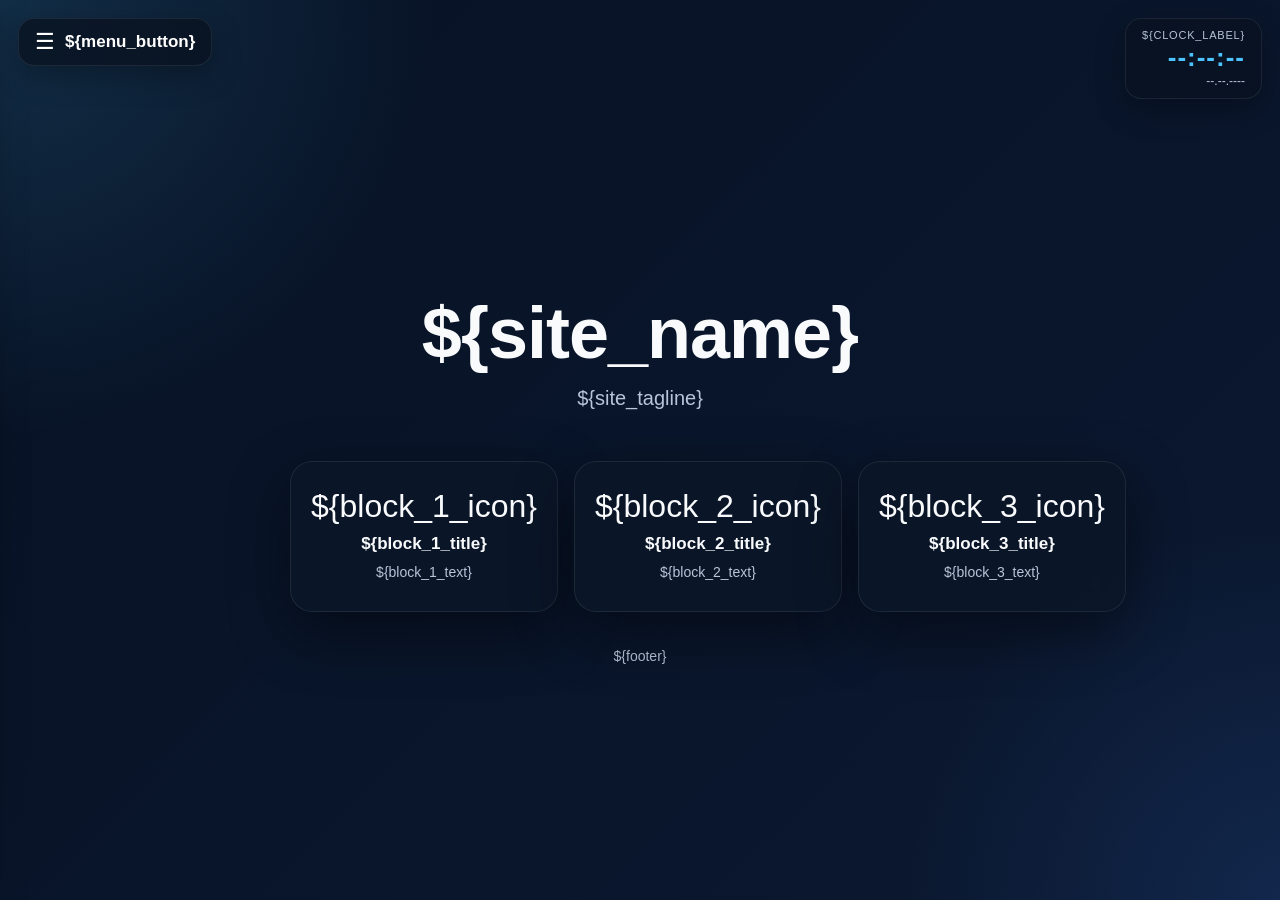
==== main_page/index.html @ a85d3cde "Add files via upload" ====
<!DOCTYPE html>
<html lang="uk">
<head>
    <meta charset="UTF-8">
    <meta name="viewport" content="width=device-width, initial-scale=1.0">
    <title>${site_title}</title>
    <link rel="stylesheet" href="/main_page/style.css">
</head>
<body>

    <div id="menu-overlay" class="menu-overlay" onclick="closeMenu()"></div>

    <button id="menu-open" class="menu-button" onclick="openMenu()" type="button">
        <span class="menu-button-icon">☰</span>
        <span class="menu-button-text">${menu_button}</span>
    </button>

    <aside id="side-menu" class="side-menu">
        <div class="side-top">
            <button class="back-button" onclick="closeMenu()" type="button">
                <span>←</span>
                <span>${menu_back}</span>
            </button>

            <div class="menu-title-wrap">
                <div class="menu-mini-label">Tuzion</div>
                <h2>${menu_title}</h2>
            </div>
        </div>

        <nav class="menu-links">
            <a href="/games" class="menu-link">
                <span class="menu-link-icon">🎮</span>
                <span>${menu_games}</span>
            </a>
            <a href="/weather" class="menu-link">
                <span class="menu-link-icon">🌤️</span>
                <span>${menu_weather}</span>
            </a>
        </nav>
    </aside>

    <div class="clock-widget">
        <div class="clock-widget-label">${clock_label}</div>
        <div id="kyiv-clock" class="clock-widget-time">--:--:--</div>
        <div id="kyiv-date" class="clock-widget-date">--.--.----</div>
    </div>

    <main class="page">
        <section class="hero-section">

            <div class="site-name">${site_name}</div>
            <p class="site-tagline">${site_tagline}</p>

            <div class="info-grid">
                <div class="info-card">
                    <div class="info-card-icon">${block_1_icon}</div>
                    <div class="info-card-title">${block_1_title}</div>
                    <div class="info-card-text">${block_1_text}</div>
                </div>
                <div class="info-card">
                    <div class="info-card-icon">${block_2_icon}</div>
                    <div class="info-card-title">${block_2_title}</div>
                    <div class="info-card-text">${block_2_text}</div>
                </div>
                <div class="info-card">
                    <div class="info-card-icon">${block_3_icon}</div>
                    <div class="info-card-title">${block_3_title}</div>
                    <div class="info-card-text">${block_3_text}</div>
                </div>
            </div>

            <div class="footer-text">${footer}</div>
        </section>
    </main>

    <script src="/script.js"></script>
</body>
</html>
---- main_page/style.css ----
* {
    margin: 0;
    padding: 0;
    box-sizing: border-box;
}

:root {
    --bg-1: #071224;
    --bg-2: #0b1830;
    --panel: rgba(12, 22, 40, 0.82);
    --panel-2: rgba(255, 255, 255, 0.05);
    --border: rgba(255, 255, 255, 0.08);
    --text: #f8fafc;
    --muted: #b8c4d9;
    --accent: #4cc2ff;
    --accent-2: #7dd3fc;
    --shadow: 0 20px 60px rgba(0, 0, 0, 0.45);
}

body {
    font-family: Arial, sans-serif;
    color: var(--text);
    min-height: 100vh;
    background:
        radial-gradient(circle at top left, rgba(76, 194, 255, 0.16), transparent 28%),
        radial-gradient(circle at bottom right, rgba(59, 130, 246, 0.14), transparent 25%),
        linear-gradient(135deg, var(--bg-1), var(--bg-2));
    overflow-x: hidden;
}

/* ── Годинник (правий верхній кут) ── */
.clock-widget {
    position: fixed;
    top: 18px;
    right: 18px;
    z-index: 1200;
    text-align: right;
    background: rgba(10, 18, 33, 0.78);
    border: 1px solid var(--border);
    border-radius: 16px;
    padding: 10px 16px;
    backdrop-filter: blur(10px);
    box-shadow: 0 10px 30px rgba(0, 0, 0, 0.28);
    min-width: 130px;
}

.clock-widget-label {
    font-size: 11px;
    color: var(--muted);
    text-transform: uppercase;
    letter-spacing: 0.8px;
    margin-bottom: 2px;
}

.clock-widget-time {
    font-size: 26px;
    font-weight: bold;
    color: var(--accent);
    letter-spacing: 1px;
    line-height: 1.1;
}

.clock-widget-date {
    font-size: 12px;
    color: var(--muted);
    margin-top: 2px;
}

/* ── Сторінка ── */
.page {
    min-height: 100vh;
    display: flex;
    justify-content: center;
    align-items: center;
    padding: 100px 28px 40px;
}

.hero-section {
    width: min(100%, 700px);
    text-align: center;
}

/* ── Заголовок ── */
.site-name {
    font-size: 72px;
    font-weight: bold;
    line-height: 1;
    letter-spacing: -1px;
    color: var(--text);
    margin-bottom: 14px;
}

.site-tagline {
    font-size: 20px;
    color: var(--muted);
    margin-bottom: 48px;
    line-height: 1.5;
}

/* ── 3 блоки ── */
.info-grid {
    display: grid;
    grid-template-columns: repeat(3, 1fr);
    gap: 16px;
    margin-bottom: 36px;
}

.info-card {
    background: var(--panel);
    border: 1px solid var(--border);
    border-radius: 22px;
    padding: 28px 20px;
    backdrop-filter: blur(12px);
    box-shadow: var(--shadow);
    transition: border-color 0.2s ease, transform 0.2s ease;
}

.info-card:hover {
    border-color: rgba(76, 194, 255, 0.2);
    transform: translateY(-3px);
}

.info-card-icon {
    font-size: 32px;
    margin-bottom: 12px;
    line-height: 1;
}

.info-card-title {
    font-size: 17px;
    font-weight: bold;
    color: var(--text);
    margin-bottom: 8px;
}

.info-card-text {
    font-size: 14px;
    color: var(--muted);
    line-height: 1.5;
}

/* ── Футер ── */
.footer-text {
    color: var(--muted);
    font-size: 14px;
}

/* ── Кнопка меню ── */
.menu-button {
    position: fixed;
    top: 18px;
    left: 18px;
    z-index: 1200;
    border: none;
    background: rgba(10, 18, 33, 0.78);
    color: white;
    border-radius: 16px;
    padding: 12px 16px;
    display: inline-flex;
    align-items: center;
    gap: 10px;
    cursor: pointer;
    border: 1px solid var(--border);
    box-shadow: 0 10px 30px rgba(0, 0, 0, 0.28);
    backdrop-filter: blur(10px);
    transition: 0.2s ease;
}

.menu-button:hover {
    transform: translateY(-1px);
    background: rgba(16, 27, 49, 0.95);
}

.menu-button-icon {
    font-size: 22px;
    line-height: 1;
}

.menu-button-text {
    font-size: 17px;
    font-weight: bold;
}

/* ── Оверлей меню ── */
.menu-overlay {
    position: fixed;
    inset: 0;
    z-index: 998;
    background: rgba(0, 0, 0, 0.42);
    opacity: 0;
    visibility: hidden;
    pointer-events: none;
    transition: 0.25s ease;
}

.menu-overlay.open {
    opacity: 1;
    visibility: visible;
    pointer-events: auto;
}

/* ── Бічне меню ── */
.side-menu {
    position: fixed;
    top: 0;
    left: -320px;
    width: 290px;
    height: 100vh;
    z-index: 1100;
    padding: 24px 18px;
    background: rgba(8, 15, 29, 0.96);
    border-right: 1px solid var(--border);
    box-shadow: 12px 0 40px rgba(0, 0, 0, 0.35);
    transition: left 0.28s ease;
    pointer-events: none;
}

.side-menu.open {
    left: 0;
    pointer-events: auto;
}

.side-top {
    margin-bottom: 22px;
}

.back-button {
    border: none;
    background: transparent;
    color: white;
    font-size: 17px;
    display: inline-flex;
    align-items: center;
    gap: 8px;
    cursor: pointer;
    padding: 8px 10px;
    border-radius: 12px;
    transition: 0.2s ease;
    margin-bottom: 18px;
}

.back-button:hover {
    background: rgba(255, 255, 255, 0.06);
}

.menu-title-wrap {
    padding: 8px 10px;
}

.menu-mini-label {
    color: var(--accent-2);
    font-size: 13px;
    margin-bottom: 6px;
    text-transform: uppercase;
    letter-spacing: 1px;
}

.menu-title-wrap h2 {
    font-size: 34px;
    line-height: 1.1;
}

.menu-links {
    display: flex;
    flex-direction: column;
    gap: 10px;
}

.menu-link {
    text-decoration: none;
    color: white;
    display: flex;
    align-items: center;
    gap: 12px;
    padding: 14px 14px;
    border-radius: 16px;
    background: rgba(255, 255, 255, 0.04);
    border: 1px solid transparent;
    transition: 0.2s ease;
    font-size: 18px;
}

.menu-link:hover {
    background: rgba(76, 194, 255, 0.1);
    border-color: rgba(76, 194, 255, 0.18);
    transform: translateX(3px);
}

.menu-link-icon {
    font-size: 20px;
}

/* ── Адаптив ── */
@media (max-width: 700px) {
    .site-name {
        font-size: 52px;
    }

    .site-tagline {
        font-size: 17px;
        margin-bottom: 32px;
    }

    .info-grid {
        grid-template-columns: 1fr;
        gap: 12px;
    }

    .info-card {
        padding: 22px 18px;
        border-radius: 18px;
    }

    .clock-widget {
        top: 14px;
        right: 14px;
        padding: 8px 12px;
        min-width: 110px;
    }

    .clock-widget-time {
        font-size: 20px;
    }

    .menu-button {
        top: 14px;
        left: 14px;
        padding: 10px 14px;
    }

    .menu-button-text {
        font-size: 15px;
    }

    .side-menu {
        width: 270px;
        left: -300px;
    }

    .page {
        padding: 90px 16px 32px;
    }
}
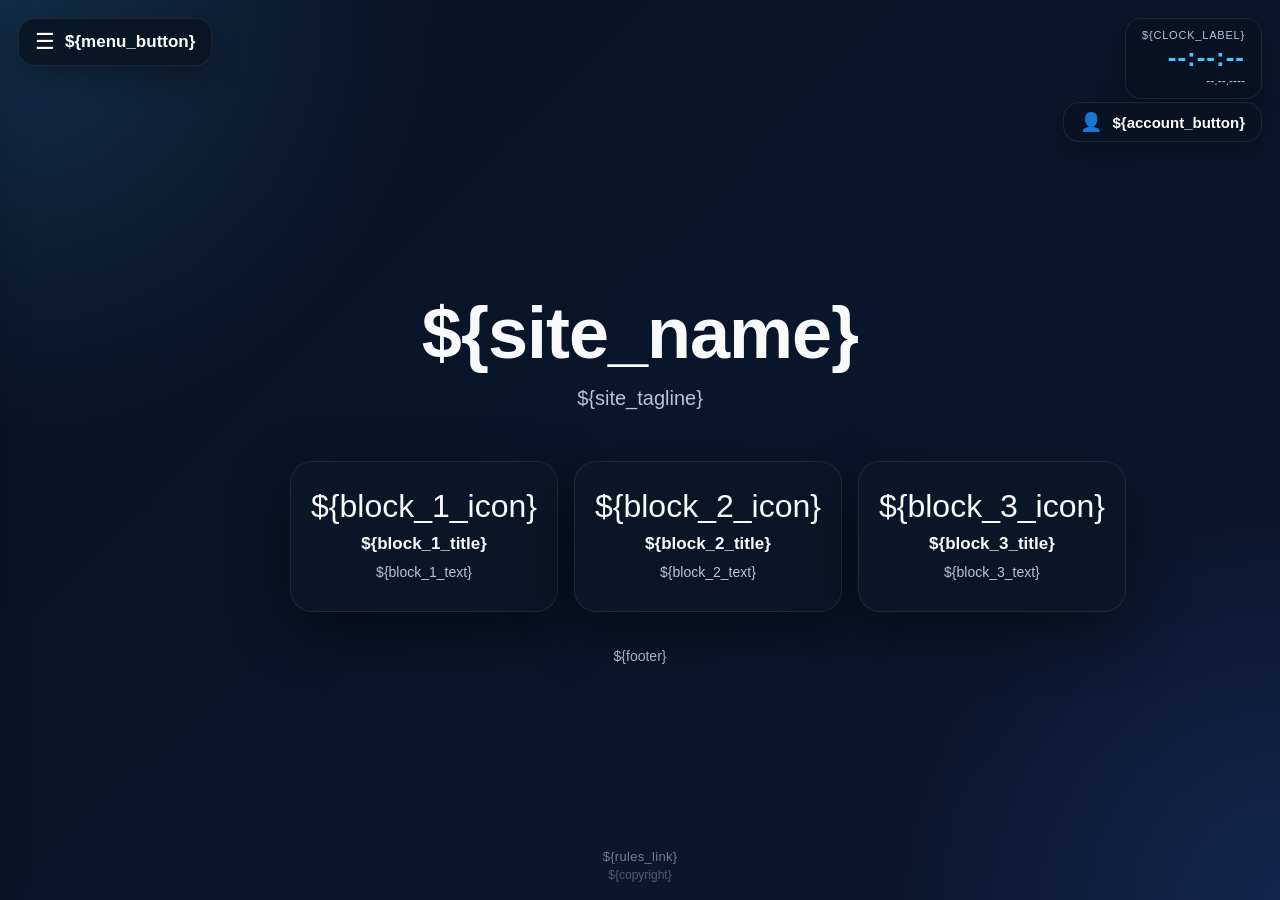
==== commit 2a676508: "Add files via upload" ====
--- a/main_page/index.html
+++ b/main_page/index.html
@@ -37,6 +37,10 @@
                 <span class="menu-link-icon">🌤️</span>
                 <span>${menu_weather}</span>
             </a>
+            <a href="/dev" class="menu-link">
+                <span class="menu-link-icon">🛠️</span>
+                <span>${menu_dev}</span>
+            </a>
         </nav>
     </aside>
 
@@ -44,6 +48,19 @@
         <div class="clock-widget-label">${clock_label}</div>
         <div id="kyiv-clock" class="clock-widget-time">--:--:--</div>
         <div id="kyiv-date" class="clock-widget-date">--.--.----</div>
+    </div>
+
+    <div class="account-wrap">
+        <button class="account-button" type="button" onclick="toggleAccount()">
+            <span class="account-button-icon">👤</span>
+            <span class="account-button-text">${account_button}</span>
+        </button>
+        <div id="account-dropdown" class="account-dropdown">
+            <div class="account-dropdown-inner">
+                <div class="account-wip-icon">🔧</div>
+                <div class="account-wip-text">В розробці...</div>
+            </div>
+        </div>
     </div>
 
     <main class="page">
@@ -74,6 +91,11 @@
         </section>
     </main>
 
+    <div class="bottom-bar">
+        <a href="/rules" class="rules-link">${rules_link}</a>
+        <span class="copyright">${copyright}</span>
+    </div>
+
     <script src="/script.js"></script>
 </body>
 </html>
--- a/main_page/style.css
+++ b/main_page/style.css
@@ -145,6 +145,117 @@
     font-size: 14px;
 }
 
+/* ── Нижня панель ── */
+.bottom-bar {
+    position: fixed;
+    bottom: 18px;
+    left: 0;
+    right: 0;
+    text-align: center;
+    z-index: 100;
+    display: flex;
+    flex-direction: column;
+    align-items: center;
+    gap: 4px;
+}
+
+.rules-link {
+    color: var(--muted);
+    font-size: 13px;
+    text-decoration: none;
+    opacity: 0.6;
+    transition: opacity 0.2s ease, color 0.2s ease;
+    letter-spacing: 0.3px;
+}
+
+.rules-link:hover {
+    opacity: 1;
+    color: var(--accent);
+}
+
+.copyright {
+    color: var(--muted);
+    font-size: 12px;
+    opacity: 0.4;
+}
+
+/* ── Акаунт ── */
+.account-wrap {
+    position: fixed;
+    top: 102px;
+    right: 18px;
+    z-index: 1200;
+    min-width: 130px;
+}
+
+.account-button {
+    border: 1px solid var(--border);
+    background: rgba(10, 18, 33, 0.78);
+    color: white;
+    border-radius: 16px;
+    padding: 10px 16px;
+    display: inline-flex;
+    align-items: center;
+    gap: 10px;
+    cursor: pointer;
+    box-shadow: 0 10px 30px rgba(0, 0, 0, 0.28);
+    backdrop-filter: blur(10px);
+    transition: 0.2s ease;
+    width: 100%;
+    justify-content: center;
+}
+
+.account-button:hover {
+    transform: translateY(-1px);
+    background: rgba(16, 27, 49, 0.95);
+    border-color: rgba(76, 194, 255, 0.25);
+}
+
+.account-button-icon {
+    font-size: 18px;
+    line-height: 1;
+}
+
+.account-button-text {
+    font-size: 15px;
+    font-weight: bold;
+}
+
+.account-dropdown {
+    margin-top: 8px;
+    background: rgba(8, 15, 29, 0.96);
+    border: 1px solid var(--border);
+    border-radius: 16px;
+    box-shadow: 0 10px 30px rgba(0, 0, 0, 0.35);
+    backdrop-filter: blur(12px);
+    overflow: hidden;
+    max-height: 0;
+    opacity: 0;
+    transition: max-height 0.25s ease, opacity 0.2s ease;
+    pointer-events: none;
+}
+
+.account-dropdown.open {
+    max-height: 200px;
+    opacity: 1;
+    pointer-events: auto;
+}
+
+.account-dropdown-inner {
+    padding: 20px 16px;
+    text-align: center;
+}
+
+.account-wip-icon {
+    font-size: 28px;
+    margin-bottom: 8px;
+}
+
+.account-wip-text {
+    font-size: 14px;
+    color: var(--muted);
+}
+
 /* ── Кнопка меню ── */
 .menu-button {
     position: fixed;
